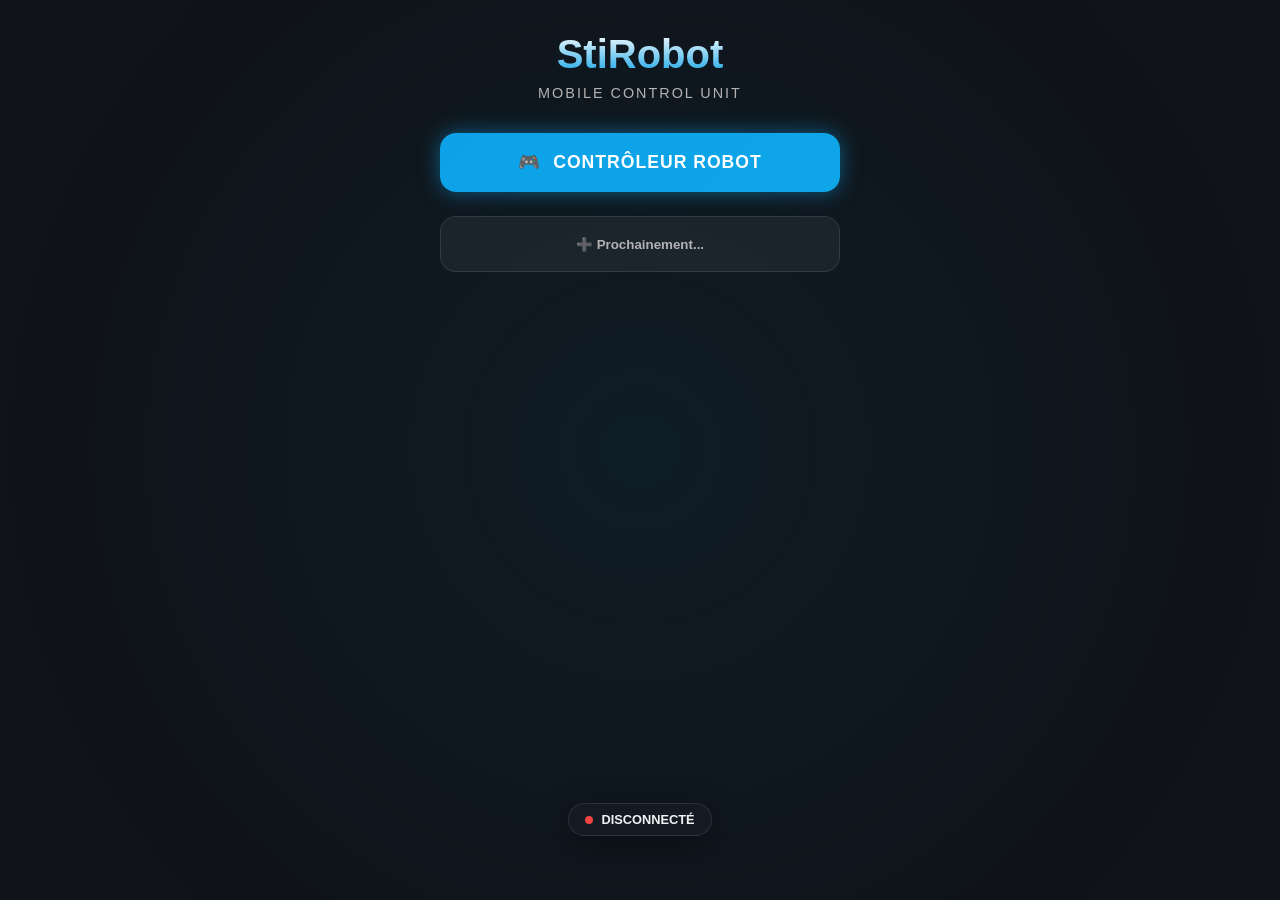
==== index.html @ 7406510c "Add files via upload" ====
<!DOCTYPE html>
<html lang="fr">
<head>
    <meta charset="UTF-8">
    <meta name="viewport" content="width=device-width, initial-scale=1.0, maximum-scale=1.0, user-scalable=no">
    <title>StiRobot Mobile</title>
    <link rel="stylesheet" href="assets/css/style.css">
    <link rel="manifest" href="manifest.json">
    <meta name="theme-color" content="#0ea5e9">
</head>
<body>
    <div class="bg-glow"></div>
    
    <main class="landing-container">
        <header class="logo-container">
            <h1>StiRobot</h1>
            <p>MOBILE CONTROL UNIT</p>
        </header>

        <section class="button-grid">
            <button class="btn-primary" onclick="window.location.href='controller.html'">
                <span>🎮</span>
                <span>Contrôleur Robot</span>
            </button>
            <button class="btn-secondary" disabled>
                <span>➕</span>
                <span>Prochainement...</span>
            </button>
        </section>

        <footer style="margin-top: auto; padding-bottom: 2rem;">
            <div id="status-box" class="glass status-indicator">
                <span class="status-dot"></span>
                <span id="status-text">DISCONNECTÉ</span>
            </div>
        </footer>
    </main>

    <script src="assets/js/app.js"></script>
</body>
</html>
---- assets/css/style.css ----
:root {
    /* Color Palette - Cyber/Tech Theme */
    --primary: hsl(199, 89%, 48%);
    --primary-glow: hsla(199, 89%, 48%, 0.5);
    --secondary: hsl(280, 60%, 50%);
    --bg-dark: hsl(220, 20%, 8%);
    --bg-panel: hsla(220, 20%, 12%, 0.7);
    --text-main: hsl(0, 0%, 95%);
    --text-dim: hsl(0, 0%, 70%);
    --accent-red: hsl(0, 84%, 60%);
    --accent-green: hsl(142, 71%, 45%);
    
    /* UI Tokens */
    --border-radius: 16px;
    --glass-blur: 12px;
    --transition: all 0.3s cubic-bezier(0.4, 0, 0.2, 1);
}

* {
    margin: 0;
    padding: 0;
    box-sizing: border-box;
    -webkit-tap-highlight-color: transparent;
}

body {
    background: var(--bg-dark);
    color: var(--text-main);
    font-family: 'Inter', -apple-system, BlinkMacSystemFont, "Segoe UI", Roboto, Helvetica, Arial, sans-serif;
    overflow: hidden;
    height: 100vh;
    width: 100vw;
}

/* Background Animation */
.bg-glow {
    position: fixed;
    top: -10%;
    left: -10%;
    width: 120%;
    height: 120%;
    background: radial-gradient(circle at 50% 50%, var(--primary-glow) 0%, transparent 70%);
    opacity: 0.15;
    z-index: -1;
    filter: blur(50px);
}

/* Common Components */
.glass {
    background: var(--bg-panel);
    backdrop-filter: blur(var(--glass-blur));
    -webkit-backdrop-filter: blur(var(--glass-blur));
    border: 1px solid hsla(0, 0%, 100%, 0.1);
    border-radius: var(--border-radius);
    box-shadow: 0 8px 32px 0 rgba(0, 0, 0, 0.37);
}

.btn-primary {
    background: linear-gradient(135deg, var(--primary), #0ea5e9);
    border: none;
    color: white;
    padding: 1.2rem;
    border-radius: var(--border-radius);
    font-weight: 700;
    font-size: 1.1rem;
    cursor: pointer;
    transition: var(--transition);
    display: flex;
    align-items: center;
    justify-content: center;
    gap: 12px;
    text-transform: uppercase;
    letter-spacing: 1px;
    box-shadow: 0 0 20px var(--primary-glow);
}

.btn-primary:active {
    transform: scale(0.95);
    filter: brightness(1.2);
}

.btn-secondary {
    background: hsla(0, 0%, 100%, 0.05);
    border: 1px solid hsla(0, 0%, 100%, 0.1);
    color: var(--text-dim);
    padding: 1.2rem;
    border-radius: var(--border-radius);
    font-weight: 600;
    cursor: pointer;
    transition: var(--transition);
}

/* Landing Page Specific */
.landing-container {
    display: flex;
    flex-direction: column;
    justify-content: center;
    align-items: center;
    height: 100%;
    padding: 2rem;
    gap: 2rem;
    text-align: center;
}

.logo-container h1 {
    font-size: 2.5rem;
    background: linear-gradient(to bottom, #fff, var(--primary));
    -webkit-background-clip: text;
    background-clip: text;
    color: transparent;
    margin-bottom: 0.5rem;
}

.logo-container p {
    color: var(--text-dim);
    font-size: 0.9rem;
    letter-spacing: 2px;
}

.button-grid {
    display: flex;
    flex-direction: column;
    width: 100%;
    max-width: 400px;
    gap: 1.5rem;
}

/* Controller Specific */
.controller-layout {
    display: grid;
    grid-template-rows: auto 1fr auto;
    height: 100%;
}

.video-view {
    position: relative;
    background: #000;
    height: 40vh;
    border-bottom: 2px solid var(--primary);
}

.video-view iframe {
    width: 100%;
    height: 100%;
    border: none;
}

.telemetry-overlay {
    position: absolute;
    top: 10px;
    left: 10px;
    right: 10px;
    display: flex;
    justify-content: space-between;
}

.stat-chip {
    padding: 4px 10px;
    font-size: 0.75rem;
    font-family: monospace;
    font-weight: bold;
}

.controls-area {
    padding: 1rem;
    display: flex;
    flex-direction: column;
    gap: 1rem;
    justify-content: center;
}

.control-group {
    display: flex;
    justify-content: space-around;
    align-items: center;
}

.d-pad {
    display: grid;
    grid-template-columns: repeat(3, 1fr);
    gap: 10px;
}

.dir-btn {
    width: 70px;
    height: 70px;
    display: flex;
    align-items: center;
    justify-content: center;
    font-size: 1.5rem;
}

.dir-btn.active {
    background: var(--primary);
    box-shadow: 0 0 15px var(--primary);
}

@keyframes pulse {
    0% { transform: scale(1); }
    50% { transform: scale(1.05); }
    100% { transform: scale(1); }
}

.status-indicator {
    padding: 0.5rem 1rem;
    border-radius: 20px;
    font-size: 0.8rem;
    font-weight: bold;
    display: flex;
    align-items: center;
    gap: 8px;
}

.status-dot {
    width: 8px;
    height: 8px;
    border-radius: 50%;
    background: var(--accent-red);
}

.status-dot.online {
    background: var(--accent-green);
    box-shadow: 0 0 10px var(--accent-green);
}
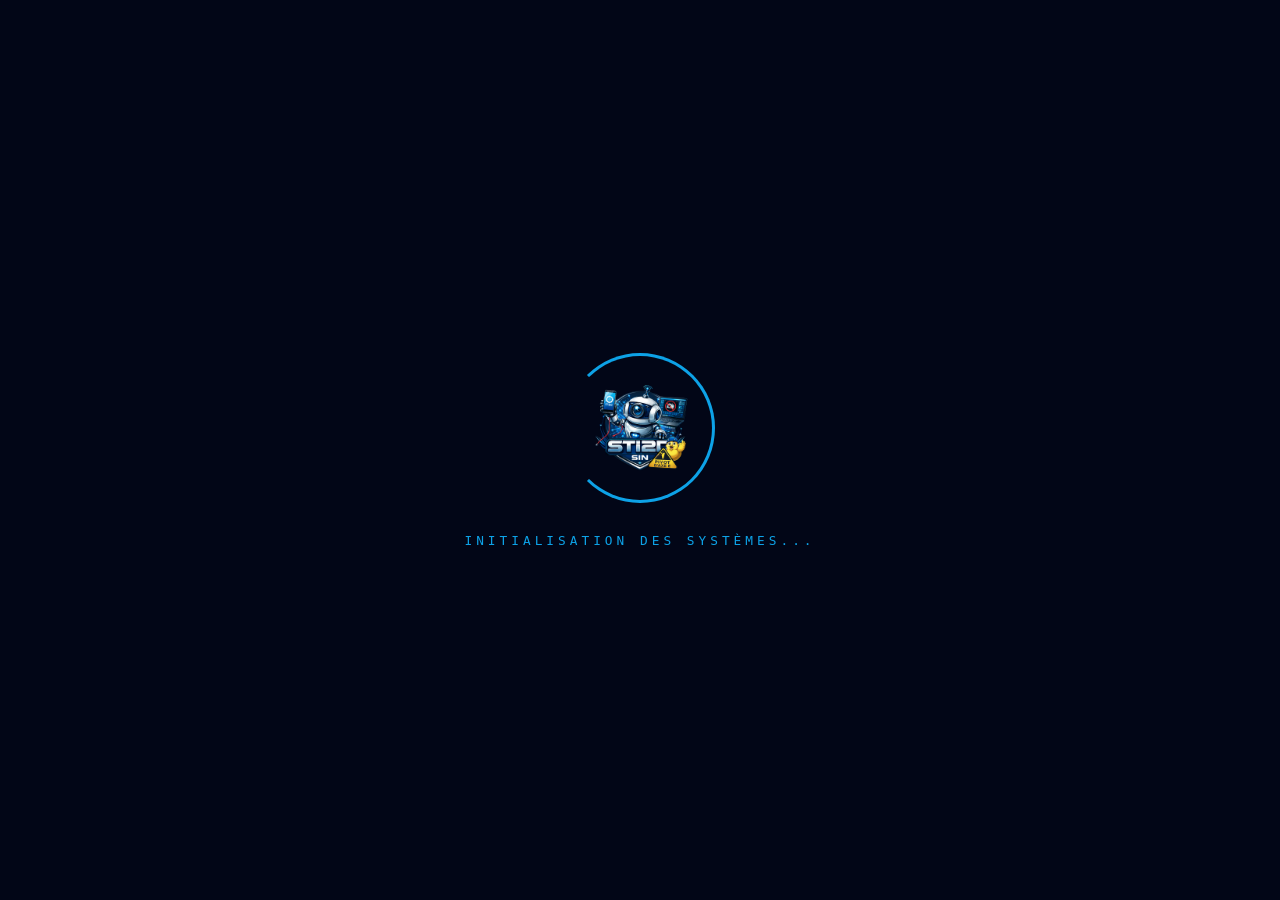
==== commit e287b525: "V2.1" ====
--- a/index.html
+++ b/index.html
@@ -9,6 +9,15 @@
     <meta name="theme-color" content="#0ea5e9">
 </head>
 <body>
+    <!-- Écran de Démarrage (Animation) -->
+    <div id="splash-screen" class="splash-screen">
+        <div class="logo-anim">
+            <img src="assets/images/logo.png" alt="Logo">
+            <div class="glow-ring"></div>
+        </div>
+        <p class="loading-text">INITIALISATION DES SYSTÈMES...</p>
+    </div>
+
     <div class="bg-glow"></div>
     
     <main class="landing-container">
--- a/assets/css/style.css
+++ b/assets/css/style.css
@@ -21,7 +21,58 @@
     padding: 0;
     box-sizing: border-box;
     -webkit-tap-highlight-color: transparent;
-}
+    user-select: none;
+}
+
+/* Orientation Warning */
+.orientation-warning {
+    position: fixed;
+    inset: 0;
+    background: var(--bg-dark);
+    display: flex;
+    flex-direction: column;
+    justify-content: center;
+    align-items: center;
+    z-index: 9999;
+    text-align: center;
+    padding: 20px;
+}
+
+@media (orientation: landscape) {
+    .orientation-warning { display: none; }
+}
+
+.orientation-warning .icon { font-size: 5rem; margin-bottom: 20px; animation: rotate 2s infinite ease-in-out; }
+.orientation-warning p { font-size: 1.5rem; font-weight: 800; color: var(--primary); letter-spacing: 1px; }
+.orientation-warning span { color: var(--text-dim); margin-top: 10px; }
+
+@keyframes rotate { 0% { transform: rotate(0deg); } 50% { transform: rotate(90deg); } 100% { transform: rotate(90deg); } }
+
+/* Professional Splash Screen */
+.splash-screen {
+    position: fixed;
+    inset: 0;
+    background: #020617;
+    display: flex;
+    flex-direction: column;
+    justify-content: center;
+    align-items: center;
+    z-index: 10000;
+    transition: opacity 1s cubic-bezier(0.4, 0, 0.2, 1);
+}
+
+.splash-screen.hidden { opacity: 0; pointer-events: none; }
+
+.logo-anim { position: relative; width: 150px; height: 150px; display: flex; align-items: center; justify-content: center; }
+.logo-anim img { width: 100px; height: 100px; object-fit: contain; z-index: 2; animation: scaleIn 0.8s ease-out; }
+.glow-ring { position: absolute; width: 100%; height: 100%; border: 3px solid var(--primary); border-radius: 50%; border-left-color: transparent; animation: spin 2s linear infinite, glowPulse 2s infinite; }
+
+@keyframes spin { from { transform: rotate(0deg); } to { transform: rotate(360deg); } }
+@keyframes scaleIn { from { transform: scale(0); opacity: 0; } to { transform: scale(1); opacity: 1; } }
+@keyframes glowPulse { 0%, 100% { box-shadow: 0 0 10px var(--primary-glow); } 50% { box-shadow: 0 0 30px var(--primary); } }
+
+.loading-text { margin-top: 30px; font-family: monospace; letter-spacing: 4px; color: var(--primary); font-size: 0.8rem; animation: blink 1.5s infinite; }
+@keyframes blink { 0%, 100% { opacity: 1; } 50% { opacity: 0.3; } }
 
 body {
     background: var(--bg-dark);
@@ -125,90 +176,143 @@
     gap: 1.5rem;
 }
 
-/* Controller Specific */
+/* Controller Specific - Landscape First */
 .controller-layout {
+    overflow: hidden;
+    position: fixed;
+    inset: 0;
+    display: flex;
+    flex-direction: column;
+}
+
+.landscape-container {
     display: grid;
-    grid-template-rows: auto 1fr auto;
-    height: 100%;
-}
-
-.video-view {
+    grid-template-columns: 200px 1fr 200px;
+    grid-template-rows: 1fr;
+    height: 100vh;
+    width: 100vw;
+    background: #000;
+}
+
+/* Side Panels */
+.control-side {
+    display: flex;
+    flex-direction: column;
+    justify-content: center;
+    align-items: center;
+    gap: 20px;
+    padding: 10px;
+    background: rgba(15, 23, 42, 0.4);
+    backdrop-filter: blur(5px);
+    z-index: 10;
+}
+
+.left-side { border-right: 1px solid hsla(199, 89%, 48%, 0.3); }
+.right-side { border-left: 1px solid hsla(199, 89%, 48%, 0.3); }
+
+/* Center Zone */
+.video-center {
     position: relative;
+    display: flex;
+    flex-direction: column;
     background: #000;
-    height: 40vh;
-    border-bottom: 2px solid var(--primary);
-}
-
-.video-view iframe {
+}
+
+.video-wrapper {
+    flex: 1;
+    position: relative;
+    overflow: hidden;
+}
+
+.video-wrapper iframe {
     width: 100%;
     height: 100%;
     border: none;
-}
-
+    object-fit: cover;
+}
+
+/* Overlay Elements */
 .telemetry-overlay {
     position: absolute;
-    top: 10px;
-    left: 10px;
-    right: 10px;
-    display: flex;
-    justify-content: space-between;
+    top: 15px;
+    left: 15px;
+    right: 15px;
+    display: flex;
+    justify-content: center;
+    gap: 15px;
+    pointer-events: none;
 }
 
 .stat-chip {
-    padding: 4px 10px;
-    font-size: 0.75rem;
-    font-family: monospace;
-    font-weight: bold;
-}
-
-.controls-area {
-    padding: 1rem;
-    display: flex;
-    flex-direction: column;
-    gap: 1rem;
-    justify-content: center;
-}
-
-.control-group {
-    display: flex;
-    justify-content: space-around;
-    align-items: center;
-}
-
+    padding: 8px 16px;
+    font-size: 0.85rem;
+    font-family: 'JetBrains Mono', monospace;
+    font-weight: 600;
+    color: var(--primary);
+    border: 1px solid var(--primary-glow);
+}
+
+.bottom-bar {
+    height: 60px;
+    display: flex;
+    justify-content: center;
+    align-items: center;
+    padding: 0 20px;
+    background: linear-gradient(to top, rgba(0,0,0,0.8), transparent);
+}
+
+/* Controls */
 .d-pad {
     display: grid;
     grid-template-columns: repeat(3, 1fr);
+    gap: 8px;
+}
+
+.dir-btn {
+    width: 65px;
+    height: 65px;
+    display: flex;
+    align-items: center;
+    justify-content: center;
+    font-size: 1.8rem;
+    color: var(--primary);
+    border: 1.5px solid var(--primary-glow);
+    background: hsla(199, 89%, 48%, 0.05);
+}
+
+.dir-btn:active, .dir-btn.active {
+    background: var(--primary);
+    color: white;
+    box-shadow: 0 0 25px var(--primary-glow);
+    transform: scale(0.92);
+}
+
+.side-actions {
+    display: flex;
+    flex-direction: column;
     gap: 10px;
-}
-
-.dir-btn {
-    width: 70px;
-    height: 70px;
-    display: flex;
-    align-items: center;
-    justify-content: center;
-    font-size: 1.5rem;
-}
-
-.dir-btn.active {
-    background: var(--primary);
-    box-shadow: 0 0 15px var(--primary);
-}
-
-@keyframes pulse {
-    0% { transform: scale(1); }
-    50% { transform: scale(1.05); }
-    100% { transform: scale(1); }
+    width: 100%;
+}
+
+.side-actions .btn-secondary {
+    padding: 12px;
+    font-size: 0.8rem;
+    text-align: center;
+}
+
+/* Responsive adjustments for narrow landscape */
+@media (max-height: 400px) {
+    .dir-btn { width: 55px; height: 55px; font-size: 1.4rem; }
+    .stat-chip { padding: 4px 8px; font-size: 0.7rem; }
+    .landscape-container { grid-template-columns: 180px 1fr 180px; }
 }
 
 .status-indicator {
-    padding: 0.5rem 1rem;
-    border-radius: 20px;
-    font-size: 0.8rem;
-    font-weight: bold;
-    display: flex;
-    align-items: center;
-    gap: 8px;
+    padding: 6px 15px;
+    border-radius: 30px;
+    font-size: 0.75rem;
+    letter-spacing: 1px;
+    border: 1px solid var(--primary-glow);
 }
 
 .status-dot {
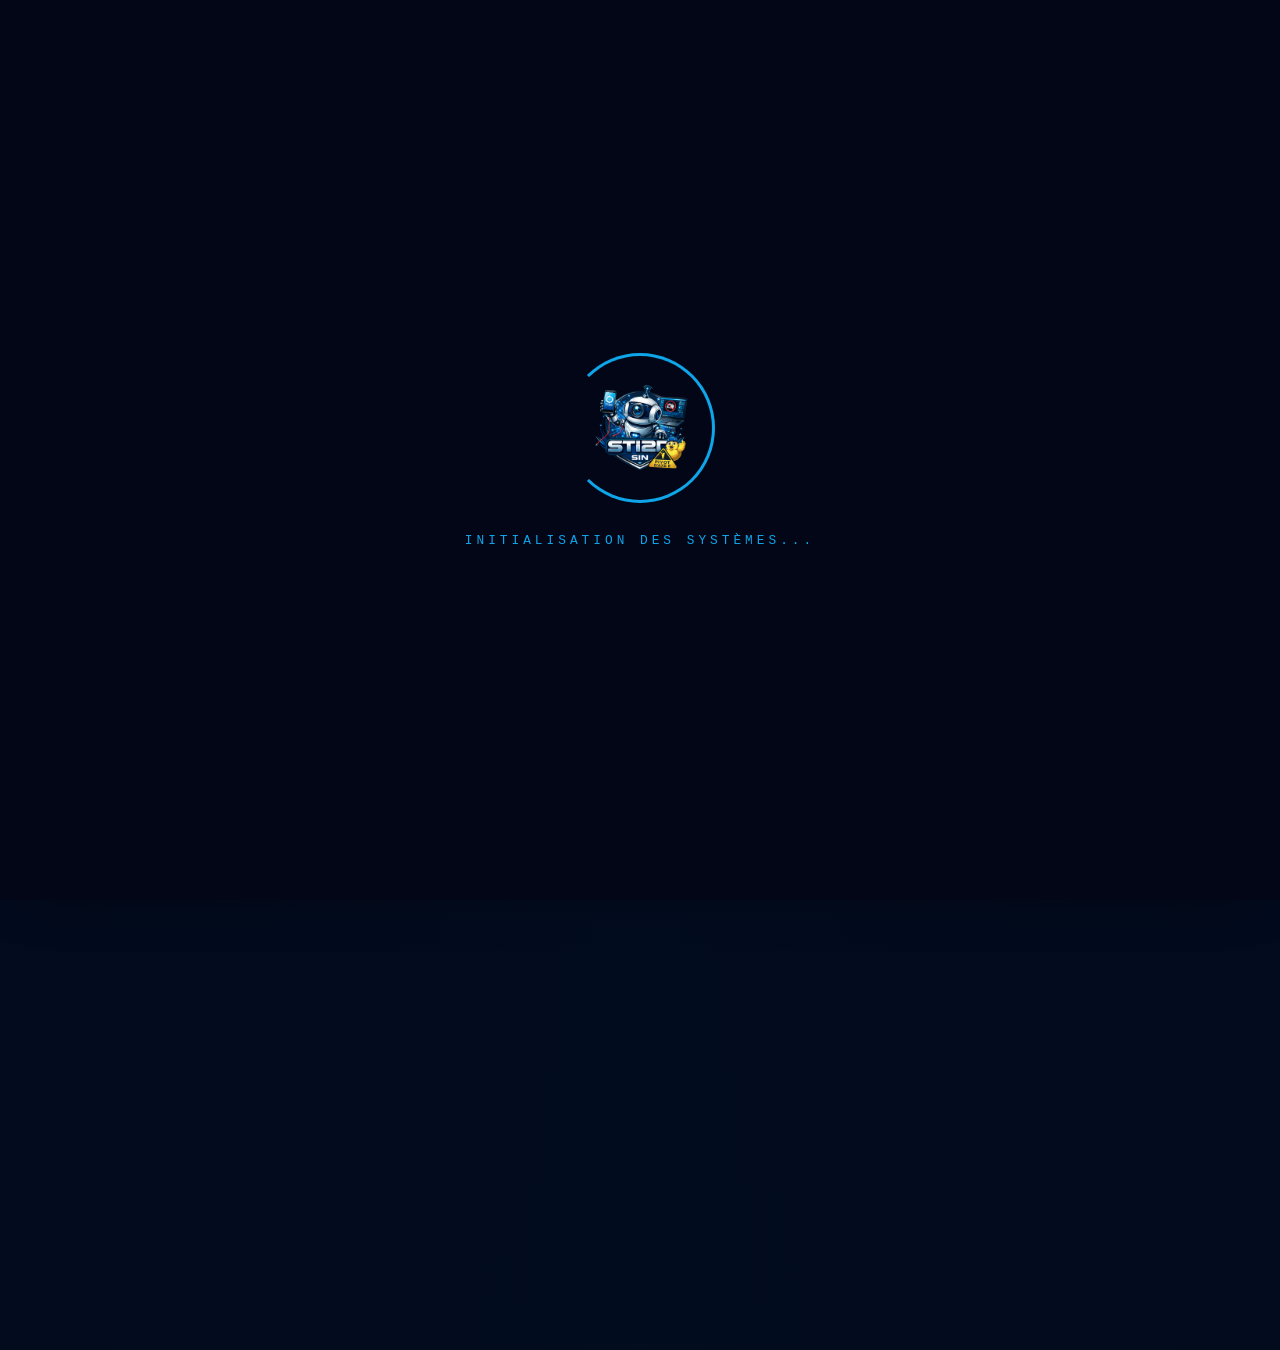
==== commit 35424d4d: "V2.4" ====
--- a/index.html
+++ b/index.html
@@ -1,5 +1,6 @@
 <!DOCTYPE html>
 <html lang="fr">
+
 <head>
     <meta charset="UTF-8">
     <meta name="viewport" content="width=device-width, initial-scale=1.0, maximum-scale=1.0, user-scalable=no">
@@ -8,6 +9,7 @@
     <link rel="manifest" href="manifest.json">
     <meta name="theme-color" content="#0ea5e9">
 </head>
+
 <body>
     <!-- Écran de Démarrage (Animation) -->
     <div id="splash-screen" class="splash-screen">
@@ -19,32 +21,51 @@
     </div>
 
     <div class="bg-glow"></div>
-    
+
     <main class="landing-container">
-        <header class="logo-container">
+        <!-- Top Bar Dashboard -->
+        <div class="top-bar">
+            <div class="system-status">
+                <div class="pulse-dot"></div>
+                <span>SYSTEM: NOMINAL</span>
+            </div>
+            <div class="system-status">
+                <span id="clock-display">22:05:12</span>
+            </div>
+        </div>
+
+        <!-- Central Robot Unit -->
+        <section class="unit-card">
+            <div class="robot-preview">
+                <div class="icon">🤖</div>
+                <div class="glow-ring"></div>
+            </div>
             <h1>StiRobot</h1>
-            <p>MOBILE CONTROL UNIT</p>
-        </header>
+            <div class="model-id">UNIT-04 // TERRA-EXPLORER</div>
+        </section>
 
+        <!-- Action Grid -->
         <section class="button-grid">
             <button class="btn-primary" onclick="window.location.href='controller.html'">
                 <span>🎮</span>
-                <span>Contrôleur Robot</span>
+                <span>Lancer Pilotage</span>
             </button>
-            <button class="btn-secondary" disabled>
-                <span>➕</span>
-                <span>Prochainement...</span>
+            <button class="btn-secondary" onclick="window.location.href='./presentation/index.html'">
+                <span>📂</span>
+                <span>Dossier Technique</span>
             </button>
         </section>
 
-        <footer style="margin-top: auto; padding-bottom: 2rem;">
-            <div id="status-box" class="glass status-indicator">
+        <!-- Footer Info -->
+        <footer style="margin-top: 1rem; border-top: 1px solid rgba(255,255,255,0.05); padding-top: 1rem;">
+            <div id="status-box" class="glass status-indicator" style="justify-content: center; width: 100%;">
                 <span class="status-dot"></span>
-                <span id="status-text">DISCONNECTÉ</span>
+                <span id="status-text" style="font-size: 0.7rem; letter-spacing: 2px;">VÉRIFICATION CONNEXION...</span>
             </div>
         </footer>
     </main>
 
     <script src="assets/js/app.js"></script>
 </body>
-</html>
+
+</html>
--- a/assets/css/style.css
+++ b/assets/css/style.css
@@ -1,19 +1,20 @@
 :root {
-    /* Color Palette - Cyber/Tech Theme */
-    --primary: hsl(199, 89%, 48%);
-    --primary-glow: hsla(199, 89%, 48%, 0.5);
-    --secondary: hsl(280, 60%, 50%);
-    --bg-dark: hsl(220, 20%, 8%);
-    --bg-panel: hsla(220, 20%, 12%, 0.7);
-    --text-main: hsl(0, 0%, 95%);
-    --text-dim: hsl(0, 0%, 70%);
-    --accent-red: hsl(0, 84%, 60%);
-    --accent-green: hsl(142, 71%, 45%);
+    /* Premium Tech Palette */
+    --primary: #0ea5e9;
+    --primary-dim: #0369a1;
+    --primary-glow: rgba(14, 165, 233, 0.4);
+    --secondary: #8b5cf6;
+    --bg-dark: #020617;
+    --bg-card: rgba(15, 23, 42, 0.6);
+    --text-main: #f8fafc;
+    --text-dim: #94a3b8;
+    --accent-red: #ef4444;
+    --accent-green: #22c55e;
     
     /* UI Tokens */
-    --border-radius: 16px;
-    --glass-blur: 12px;
-    --transition: all 0.3s cubic-bezier(0.4, 0, 0.2, 1);
+    --border-radius: 24px;
+    --glass-blur: 20px;
+    --transition: all 0.4s cubic-bezier(0.16, 1, 0.3, 1);
 }
 
 * {
@@ -83,97 +84,163 @@
     width: 100vw;
 }
 
-/* Background Animation */
-.bg-glow {
-    position: fixed;
-    top: -10%;
-    left: -10%;
-    width: 120%;
-    height: 120%;
-    background: radial-gradient(circle at 50% 50%, var(--primary-glow) 0%, transparent 70%);
-    opacity: 0.15;
-    z-index: -1;
-    filter: blur(50px);
+/* Background Overlay - Neural Grid */
+.bg-glow::before {
+    content: '';
+    position: absolute;
+    inset: 0;
+    background-image: 
+        linear-gradient(rgba(14, 165, 233, 0.05) 1.5px, transparent 1.5px),
+        linear-gradient(90deg, rgba(14, 165, 233, 0.05) 1.5px, transparent 1.5px);
+    background-size: 50px 50px;
+    mask-image: radial-gradient(circle at 50% 50%, black, transparent 80%);
+}
+
+.bg-glow::after {
+    content: '';
+    position: absolute;
+    top: 50%; left: 50%;
+    width: 200%; height: 200%;
+    background: conic-gradient(from 0deg at 50% 50%, transparent, var(--primary-glow), transparent);
+    animation: rotate 10s linear infinite;
+    opacity: 0.1;
+    transform: translate(-50%, -50%);
 }
 
 /* Common Components */
 .glass {
-    background: var(--bg-panel);
+    background: var(--bg-card);
     backdrop-filter: blur(var(--glass-blur));
     -webkit-backdrop-filter: blur(var(--glass-blur));
-    border: 1px solid hsla(0, 0%, 100%, 0.1);
+    border: 1px solid rgba(255, 255, 255, 0.08);
     border-radius: var(--border-radius);
-    box-shadow: 0 8px 32px 0 rgba(0, 0, 0, 0.37);
+    box-shadow: 0 20px 50px rgba(0, 0, 0, 0.4);
 }
 
 .btn-primary {
-    background: linear-gradient(135deg, var(--primary), #0ea5e9);
+    background: #fff;
     border: none;
-    color: white;
-    padding: 1.2rem;
+    color: #020617;
+    padding: 1.4rem;
     border-radius: var(--border-radius);
-    font-weight: 700;
+    font-weight: 800;
     font-size: 1.1rem;
     cursor: pointer;
     transition: var(--transition);
     display: flex;
     align-items: center;
     justify-content: center;
-    gap: 12px;
+    gap: 15px;
     text-transform: uppercase;
-    letter-spacing: 1px;
-    box-shadow: 0 0 20px var(--primary-glow);
-}
-
-.btn-primary:active {
-    transform: scale(0.95);
-    filter: brightness(1.2);
+    letter-spacing: 2px;
+}
+
+.btn-primary:hover {
+    transform: translateY(-5px) scale(1.02);
+    box-shadow: 0 15px 40px rgba(255, 255, 255, 0.3);
 }
 
 .btn-secondary {
-    background: hsla(0, 0%, 100%, 0.05);
-    border: 1px solid hsla(0, 0%, 100%, 0.1);
-    color: var(--text-dim);
-    padding: 1.2rem;
+    background: rgba(255, 255, 255, 0.03);
+    border: 1px solid rgba(255, 255, 255, 0.1);
+    color: #fff;
+    padding: 1.4rem;
     border-radius: var(--border-radius);
-    font-weight: 600;
+    font-weight: 700;
     cursor: pointer;
     transition: var(--transition);
 }
 
-/* Landing Page Specific */
+.btn-secondary:hover {
+    background: rgba(255, 255, 255, 0.08);
+    border-color: var(--primary);
+    transform: translateY(-3px);
+}
+
+/* Landing Page Redesign */
 .landing-container {
-    display: flex;
-    flex-direction: column;
-    justify-content: center;
-    align-items: center;
-    height: 100%;
-    padding: 2rem;
-    gap: 2rem;
+    padding: 1.5rem;
+    display: flex;
+    flex-direction: column;
+    height: 100vh;
+    justify-content: space-between;
+}
+
+.top-bar {
+    display: flex;
+    justify-content: space-between;
+    align-items: center;
+    padding: 0.5rem 0;
+}
+
+.system-status {
+    font-family: monospace;
+    font-size: 0.7rem;
+    color: var(--primary);
+    letter-spacing: 2px;
+    display: flex;
+    align-items: center;
+    gap: 10px;
+}
+
+.pulse-dot {
+    width: 6px; height: 6px;
+    background: var(--primary);
+    border-radius: 50%;
+    animation: pulse 2s infinite;
+}
+
+.unit-card {
+    flex: 1;
+    margin: 2rem 0;
+    display: flex;
+    flex-direction: column;
+    align-items: center;
+    justify-content: center;
     text-align: center;
-}
-
-.logo-container h1 {
-    font-size: 2.5rem;
-    background: linear-gradient(to bottom, #fff, var(--primary));
+    position: relative;
+    overflow: hidden;
+}
+
+.robot-preview {
+    width: 200px;
+    height: 200px;
+    position: relative;
+    margin-bottom: 2rem;
+}
+
+.robot-preview .icon {
+    font-size: 100px;
+    filter: drop-shadow(0 0 20px var(--primary-glow));
+    z-index: 2;
+    position: relative;
+}
+
+.unit-card h1 {
+    font-family: 'Outfit', sans-serif;
+    font-size: 3rem;
+    font-weight: 800;
+    margin-bottom: 0.5rem;
+    letter-spacing: -1px;
+    background: linear-gradient(to bottom, #fff, #94a3b8);
     -webkit-background-clip: text;
     background-clip: text;
     color: transparent;
-    margin-bottom: 0.5rem;
-}
-
-.logo-container p {
-    color: var(--text-dim);
-    font-size: 0.9rem;
-    letter-spacing: 2px;
+}
+
+.unit-card .model-id {
+    color: var(--primary);
+    font-family: monospace;
+    font-size: 0.8rem;
+    letter-spacing: 4px;
+    opacity: 0.8;
 }
 
 .button-grid {
-    display: flex;
-    flex-direction: column;
-    width: 100%;
-    max-width: 400px;
-    gap: 1.5rem;
+    display: grid;
+    grid-template-columns: 1fr;
+    gap: 1rem;
+    margin-bottom: 1rem;
 }
 
 /* Controller Specific - Landscape First */
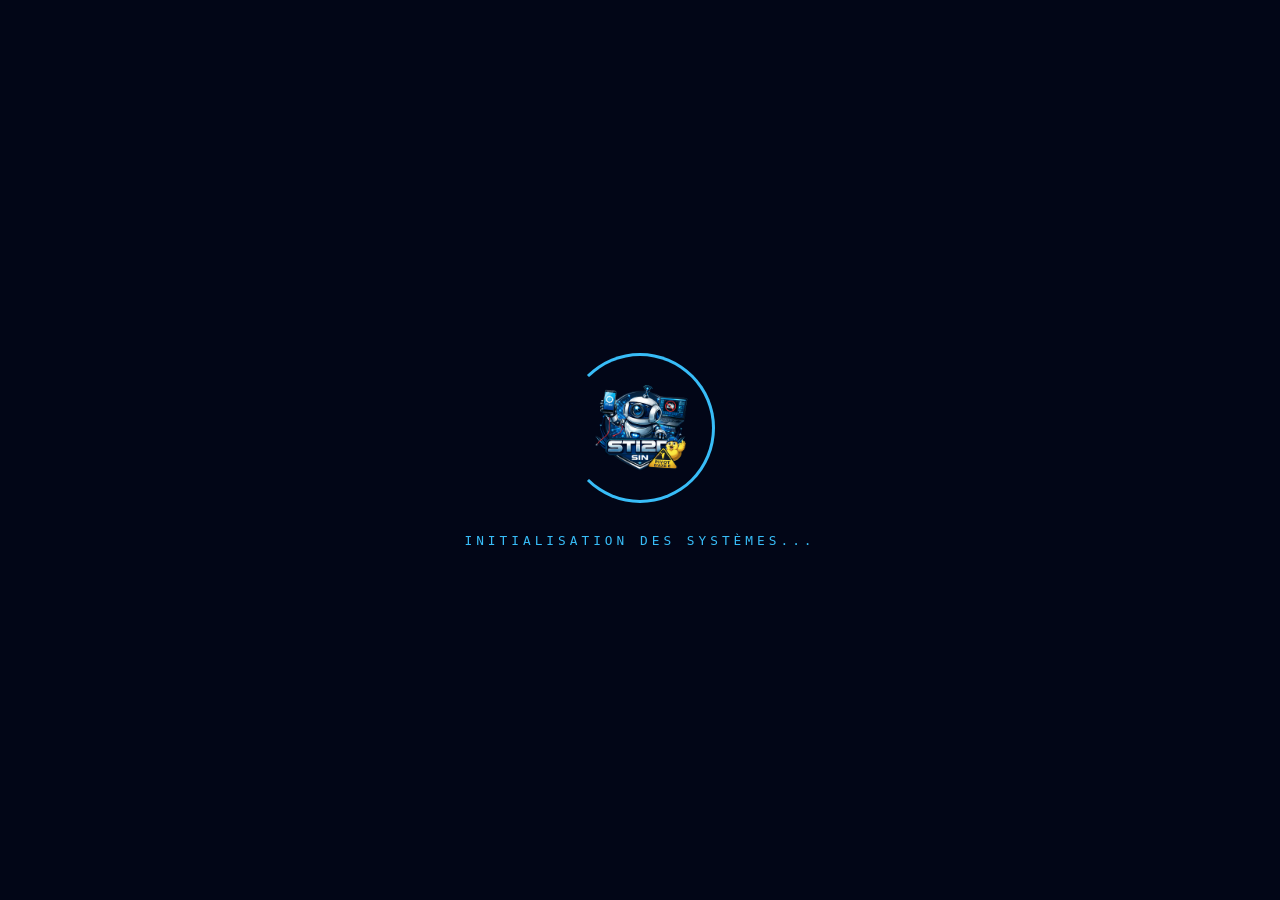
==== commit 8f1d90c8: "Add files via upload" ====
--- a/index.html
+++ b/index.html
@@ -38,17 +38,16 @@
         <section class="unit-card">
             <div class="robot-preview">
                 <div class="icon">🤖</div>
-                <div class="glow-ring"></div>
             </div>
             <h1>StiRobot</h1>
-            <div class="model-id">UNIT-04 // TERRA-EXPLORER</div>
+            <div class="model-id">TERRA-EXPLORER // V4.0</div>
         </section>
 
         <!-- Action Grid -->
         <section class="button-grid">
             <button class="btn-primary" onclick="window.location.href='controller.html'">
                 <span>🎮</span>
-                <span>Lancer Pilotage</span>
+                <span>Lancer Mission</span>
             </button>
             <button class="btn-secondary" onclick="window.location.href='./presentation/index.html'">
                 <span>📂</span>
@@ -56,11 +55,11 @@
             </button>
         </section>
 
-        <!-- Footer Info -->
-        <footer style="margin-top: 1rem; border-top: 1px solid rgba(255,255,255,0.05); padding-top: 1rem;">
-            <div id="status-box" class="glass status-indicator" style="justify-content: center; width: 100%;">
+        <!-- Footer -->
+        <footer style="margin-top: auto;">
+            <div id="status-box" class="glass status-indicator" style="justify-content: center; border: 1px solid rgba(255,255,255,0.05);">
                 <span class="status-dot"></span>
-                <span id="status-text" style="font-size: 0.7rem; letter-spacing: 2px;">VÉRIFICATION CONNEXION...</span>
+                <span id="status-text" style="font-family: 'JetBrains Mono', monospace; font-size: 0.6rem; letter-spacing: 2px;">CHECKING LINKS...</span>
             </div>
         </footer>
     </main>
--- a/assets/css/style.css
+++ b/assets/css/style.css
@@ -1,20 +1,19 @@
 :root {
-    /* Premium Tech Palette */
-    --primary: #0ea5e9;
-    --primary-dim: #0369a1;
-    --primary-glow: rgba(14, 165, 233, 0.4);
-    --secondary: #8b5cf6;
+    /* Industrial Tech Palette */
+    --primary: #38bdf8;
+    --primary-glow: rgba(56, 189, 248, 0.2);
     --bg-dark: #020617;
-    --bg-card: rgba(15, 23, 42, 0.6);
-    --text-main: #f8fafc;
-    --text-dim: #94a3b8;
+    --bg-card: rgba(15, 23, 42, 0.4);
+    --border-color: rgba(56, 189, 248, 0.2);
+    --text-main: #f1f5f9;
+    --text-dim: #64748b;
     --accent-red: #ef4444;
-    --accent-green: #22c55e;
+    --accent-green: #10b981;
     
     /* UI Tokens */
-    --border-radius: 24px;
-    --glass-blur: 20px;
-    --transition: all 0.4s cubic-bezier(0.16, 1, 0.3, 1);
+    --border-radius: 12px;
+    --glass-blur: 16px;
+    --transition: all 0.3s cubic-bezier(0.4, 0, 0.2, 1);
 }
 
 * {
@@ -84,27 +83,15 @@
     width: 100vw;
 }
 
-/* Background Overlay - Neural Grid */
+/* Background Overlay - Technical Grid */
 .bg-glow::before {
     content: '';
     position: absolute;
     inset: 0;
     background-image: 
-        linear-gradient(rgba(14, 165, 233, 0.05) 1.5px, transparent 1.5px),
-        linear-gradient(90deg, rgba(14, 165, 233, 0.05) 1.5px, transparent 1.5px);
-    background-size: 50px 50px;
-    mask-image: radial-gradient(circle at 50% 50%, black, transparent 80%);
-}
-
-.bg-glow::after {
-    content: '';
-    position: absolute;
-    top: 50%; left: 50%;
-    width: 200%; height: 200%;
-    background: conic-gradient(from 0deg at 50% 50%, transparent, var(--primary-glow), transparent);
-    animation: rotate 10s linear infinite;
-    opacity: 0.1;
-    transform: translate(-50%, -50%);
+        linear-gradient(rgba(56, 189, 248, 0.03) 1px, transparent 1px),
+        linear-gradient(90deg, rgba(56, 189, 248, 0.03) 1px, transparent 1px);
+    background-size: 40px 40px;
 }
 
 /* Common Components */
@@ -112,135 +99,110 @@
     background: var(--bg-card);
     backdrop-filter: blur(var(--glass-blur));
     -webkit-backdrop-filter: blur(var(--glass-blur));
-    border: 1px solid rgba(255, 255, 255, 0.08);
+    border: 1px solid var(--border-color);
     border-radius: var(--border-radius);
-    box-shadow: 0 20px 50px rgba(0, 0, 0, 0.4);
 }
 
 .btn-primary {
-    background: #fff;
-    border: none;
-    color: #020617;
-    padding: 1.4rem;
+    background: rgba(56, 189, 248, 0.1);
+    border: 1px solid var(--primary);
+    color: var(--primary);
+    padding: 1.2rem;
     border-radius: var(--border-radius);
-    font-weight: 800;
-    font-size: 1.1rem;
+    font-weight: 700;
+    font-size: 1rem;
     cursor: pointer;
     transition: var(--transition);
     display: flex;
     align-items: center;
     justify-content: center;
-    gap: 15px;
+    gap: 12px;
     text-transform: uppercase;
     letter-spacing: 2px;
 }
 
-.btn-primary:hover {
-    transform: translateY(-5px) scale(1.02);
-    box-shadow: 0 15px 40px rgba(255, 255, 255, 0.3);
-}
+.btn-primary:active { transform: scale(0.98); background: var(--primary); color: #000; }
 
 .btn-secondary {
-    background: rgba(255, 255, 255, 0.03);
+    background: rgba(255, 255, 255, 0.02);
     border: 1px solid rgba(255, 255, 255, 0.1);
-    color: #fff;
-    padding: 1.4rem;
+    color: var(--text-dim);
+    padding: 1.2rem;
     border-radius: var(--border-radius);
-    font-weight: 700;
+    font-weight: 600;
     cursor: pointer;
     transition: var(--transition);
 }
 
-.btn-secondary:hover {
-    background: rgba(255, 255, 255, 0.08);
-    border-color: var(--primary);
-    transform: translateY(-3px);
-}
-
-/* Landing Page Redesign */
+.btn-secondary:active { border-color: var(--primary); color: #fff; }
+
+/* Landing Page Redesign - Industrial Dashboard */
 .landing-container {
-    padding: 1.5rem;
+    padding: 2rem;
     display: flex;
     flex-direction: column;
     height: 100vh;
+    background: linear-gradient(to bottom, #020617, #0f172a);
+}
+
+.top-bar {
+    display: flex;
     justify-content: space-between;
-}
-
-.top-bar {
-    display: flex;
-    justify-content: space-between;
-    align-items: center;
-    padding: 0.5rem 0;
+    align-items: center;
+    border-bottom: 1px solid rgba(255,255,255,0.05);
+    padding-bottom: 1rem;
 }
 
 .system-status {
-    font-family: monospace;
-    font-size: 0.7rem;
+    font-family: 'JetBrains Mono', monospace;
+    font-size: 0.65rem;
     color: var(--primary);
     letter-spacing: 2px;
-    display: flex;
-    align-items: center;
-    gap: 10px;
-}
-
-.pulse-dot {
-    width: 6px; height: 6px;
-    background: var(--primary);
-    border-radius: 50%;
-    animation: pulse 2s infinite;
 }
 
 .unit-card {
     flex: 1;
-    margin: 2rem 0;
     display: flex;
     flex-direction: column;
     align-items: center;
     justify-content: center;
     text-align: center;
+}
+
+.robot-preview {
+    margin-bottom: 2rem;
     position: relative;
-    overflow: hidden;
-}
-
-.robot-preview {
-    width: 200px;
-    height: 200px;
-    position: relative;
-    margin-bottom: 2rem;
 }
 
 .robot-preview .icon {
-    font-size: 100px;
-    filter: drop-shadow(0 0 20px var(--primary-glow));
-    z-index: 2;
-    position: relative;
+    font-size: 80px;
+    opacity: 0.9;
+    filter: drop-shadow(0 0 15px var(--primary-glow));
 }
 
 .unit-card h1 {
     font-family: 'Outfit', sans-serif;
-    font-size: 3rem;
-    font-weight: 800;
-    margin-bottom: 0.5rem;
-    letter-spacing: -1px;
-    background: linear-gradient(to bottom, #fff, #94a3b8);
-    -webkit-background-clip: text;
-    background-clip: text;
-    color: transparent;
+    font-size: 2.5rem;
+    font-weight: 700;
+    margin-bottom: 0.2rem;
+    color: #fff;
+    letter-spacing: -0.5px;
 }
 
 .unit-card .model-id {
-    color: var(--primary);
-    font-family: monospace;
-    font-size: 0.8rem;
-    letter-spacing: 4px;
-    opacity: 0.8;
+    color: var(--text-dim);
+    font-family: 'JetBrains Mono', monospace;
+    font-size: 0.75rem;
+    letter-spacing: 3px;
 }
 
 .button-grid {
-    display: grid;
-    grid-template-columns: 1fr;
+    display: flex;
+    flex-direction: column;
     gap: 1rem;
-    margin-bottom: 1rem;
+    width: 100%;
+    max-width: 350px;
+    margin: 0 auto 2rem auto;
 }
 
 /* Controller Specific - Landscape First */
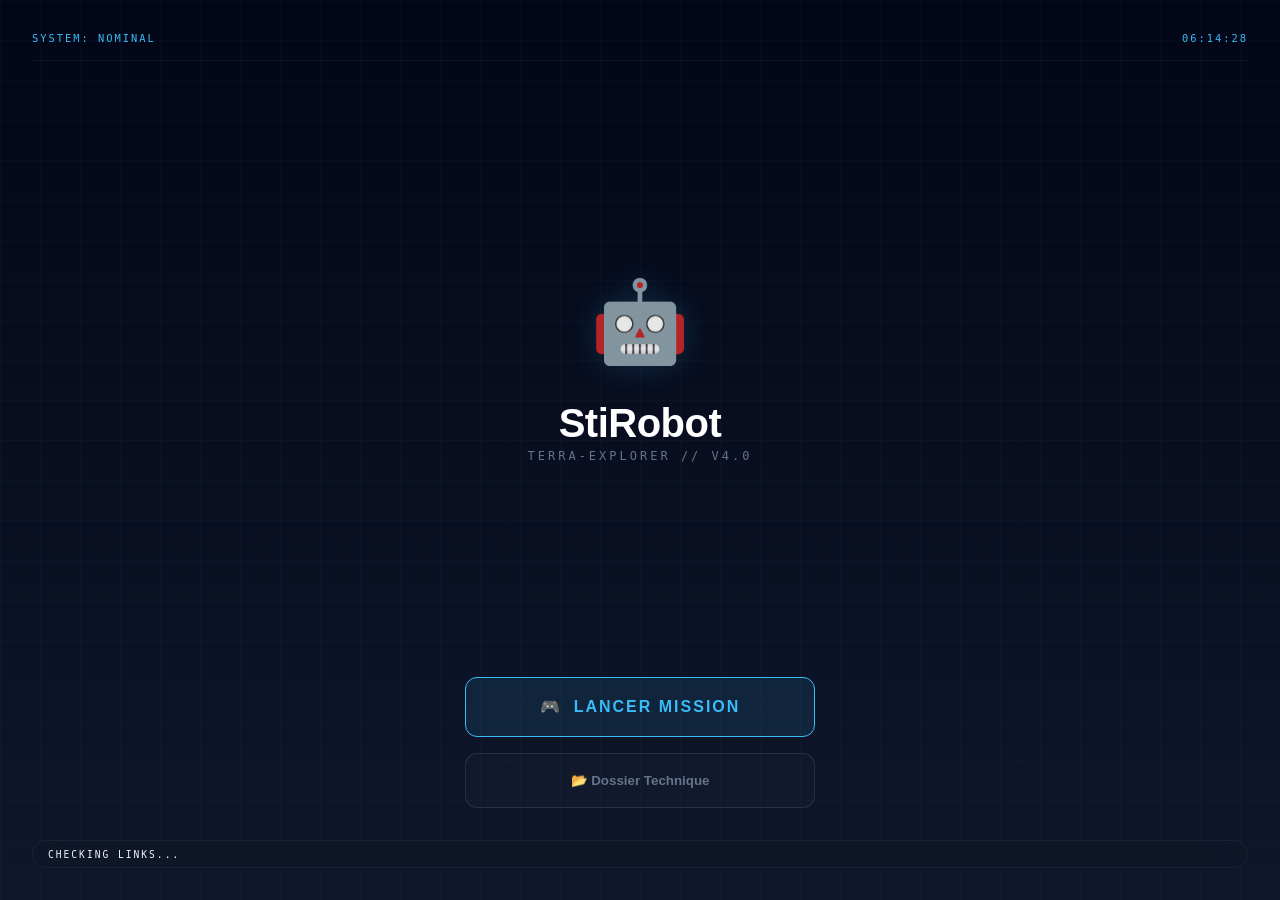
==== commit 5d90f47d: "Add files via upload" ====
--- a/index.html
+++ b/index.html
@@ -10,16 +10,7 @@
     <meta name="theme-color" content="#0ea5e9">
 </head>
 
-<body>
-    <!-- Écran de Démarrage (Animation) -->
-    <div id="splash-screen" class="splash-screen">
-        <div class="logo-anim">
-            <img src="assets/images/logo.png" alt="Logo">
-            <div class="glow-ring"></div>
-        </div>
-        <p class="loading-text">INITIALISATION DES SYSTÈMES...</p>
-    </div>
-
+<body class="menu-page">
     <div class="bg-glow"></div>
 
     <main class="landing-container">
--- a/assets/css/style.css
+++ b/assets/css/style.css
@@ -24,12 +24,12 @@
     user-select: none;
 }
 
-/* Orientation Warning */
-.orientation-warning {
+/* Orientation Warnings */
+.portrait-warning, .landscape-warning {
     position: fixed;
     inset: 0;
     background: var(--bg-dark);
-    display: flex;
+    display: none;
     flex-direction: column;
     justify-content: center;
     align-items: center;
@@ -38,13 +38,21 @@
     padding: 20px;
 }
 
+/* On Controller -> Hide if Landscape, Show if Portrait */
+.controller-page .portrait-warning { display: flex; }
 @media (orientation: landscape) {
-    .orientation-warning { display: none; }
-}
-
-.orientation-warning .icon { font-size: 5rem; margin-bottom: 20px; animation: rotate 2s infinite ease-in-out; }
-.orientation-warning p { font-size: 1.5rem; font-weight: 800; color: var(--primary); letter-spacing: 1px; }
-.orientation-warning span { color: var(--text-dim); margin-top: 10px; }
+    .controller-page .portrait-warning { display: none; }
+}
+
+/* On Menu (index) -> Hide if Portrait, Show if Landscape */
+.menu-page .landscape-warning { display: flex; }
+@media (orientation: portrait) {
+    .menu-page .landscape-warning { display: none; }
+}
+
+.orientation-warning .icon, .portrait-warning .icon, .landscape-warning .icon { font-size: 5rem; margin-bottom: 20px; animation: rotate 2s infinite ease-in-out; }
+.orientation-warning p, .portrait-warning p, .landscape-warning p { font-size: 1.5rem; font-weight: 800; color: var(--primary); letter-spacing: 1px; }
+.orientation-warning span, .portrait-warning span, .landscape-warning span { color: var(--text-dim); margin-top: 10px; }
 
 @keyframes rotate { 0% { transform: rotate(0deg); } 50% { transform: rotate(90deg); } 100% { transform: rotate(90deg); } }
 
@@ -61,7 +69,7 @@
     transition: opacity 1s cubic-bezier(0.4, 0, 0.2, 1);
 }
 
-.splash-screen.hidden { opacity: 0; pointer-events: none; }
+.splash-screen.hidden { opacity: 0; pointer-events: none; display: none; }
 
 .logo-anim { position: relative; width: 150px; height: 150px; display: flex; align-items: center; justify-content: center; }
 .logo-anim img { width: 100px; height: 100px; object-fit: contain; z-index: 2; animation: scaleIn 0.8s ease-out; }
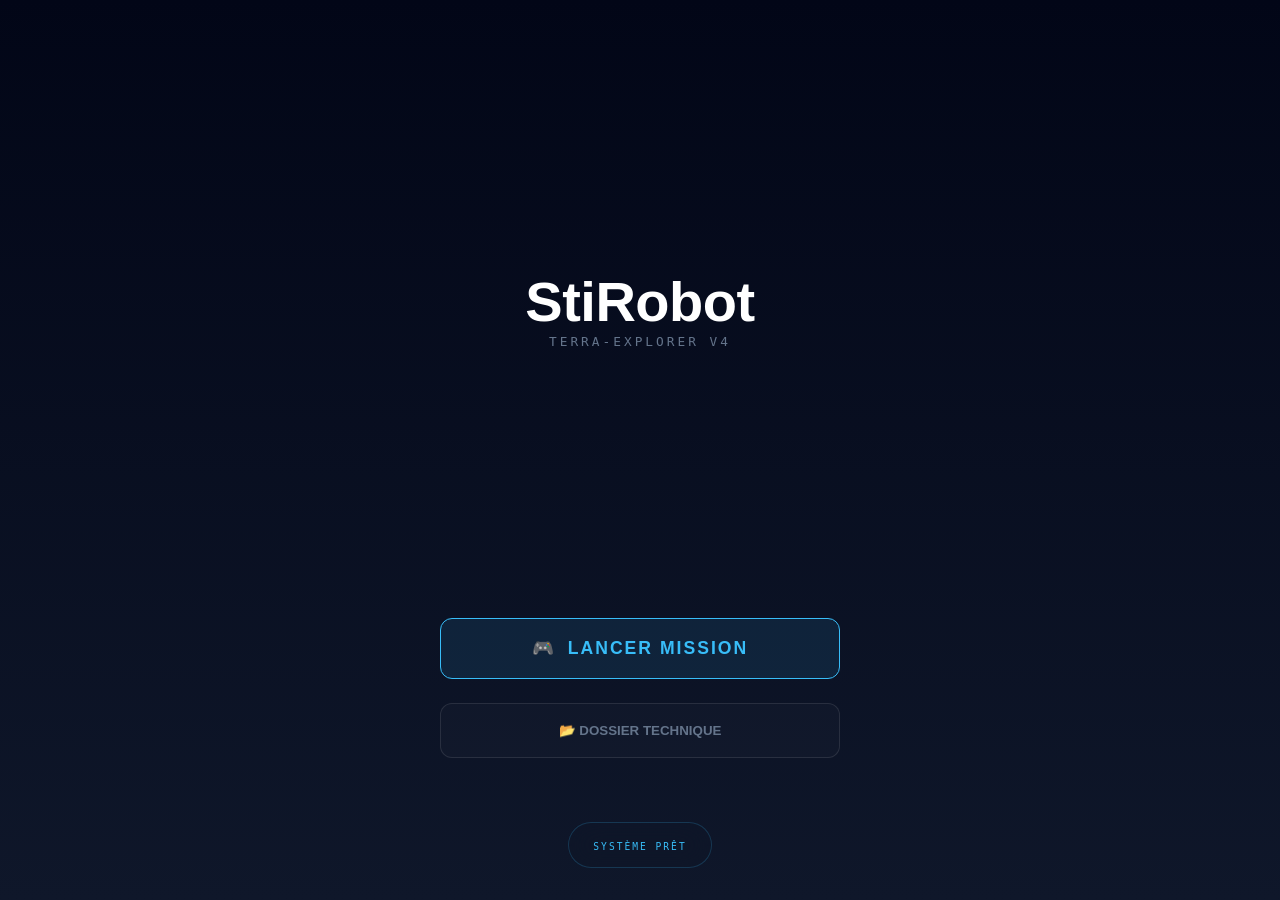
==== commit e6ccb67c: "Add files via upload" ====
--- a/index.html
+++ b/index.html
@@ -13,46 +13,26 @@
 <body class="menu-page">
     <div class="bg-glow"></div>
 
-    <main class="landing-container">
-        <!-- Top Bar Dashboard -->
-        <div class="top-bar">
-            <div class="system-status">
-                <div class="pulse-dot"></div>
-                <span>SYSTEM: NOMINAL</span>
-            </div>
-            <div class="system-status">
-                <span id="clock-display">22:05:12</span>
-            </div>
-        </div>
-
-        <!-- Central Robot Unit -->
+    <main class="landing-container" style="display: flex; flex-direction: column; align-items: center; justify-content: center; text-align: center; gap: 2rem; height: 100vh; width: 100vw; overflow: hidden;">
+        
         <section class="unit-card">
-            <div class="robot-preview">
-                <div class="icon">🤖</div>
-            </div>
-            <h1>StiRobot</h1>
-            <div class="model-id">TERRA-EXPLORER // V4.0</div>
+            <h1 style="font-size: 3.5rem; margin-bottom: 0;">StiRobot</h1>
+            <p style="color: var(--text-dim); font-family: monospace; letter-spacing: 3px; font-size: 0.8rem;">TERRA-EXPLORER V4</p>
         </section>
 
-        <!-- Action Grid -->
-        <section class="button-grid">
-            <button class="btn-primary" onclick="window.location.href='controller.html'">
-                <span>🎮</span>
-                <span>Lancer Mission</span>
+        <section class="button-grid" style="width: 90%; max-width: 400px; display: flex; flex-direction: column; gap: 1.5rem;">
+            <button class="btn-primary" onclick="location.href='controller.html'" style="width: 100%;">
+                <span>🎮</span> LANCER MISSION
             </button>
-            <button class="btn-secondary" onclick="window.location.href='./presentation/index.html'">
-                <span>📂</span>
-                <span>Dossier Technique</span>
+            
+            <button class="btn-secondary" onclick="location.href='./presentation/index.html'" style="width: 100%;">
+                <span>📂</span> DOSSIER TECHNIQUE
             </button>
         </section>
 
-        <!-- Footer -->
-        <footer style="margin-top: auto;">
-            <div id="status-box" class="glass status-indicator" style="justify-content: center; border: 1px solid rgba(255,255,255,0.05);">
-                <span class="status-dot"></span>
-                <span id="status-text" style="font-family: 'JetBrains Mono', monospace; font-size: 0.6rem; letter-spacing: 2px;">CHECKING LINKS...</span>
-            </div>
-        </footer>
+        <div id="status-box" class="glass" style="padding: 0.8rem 1.5rem; border-radius: 50px; pointer-events: none;">
+            <span id="status-text" style="font-family: monospace; font-size: 0.6rem; color: var(--primary); letter-spacing: 2px;">SYSTÈME PRÊT</span>
+        </div>
     </main>
 
     <script src="assets/js/app.js"></script>
--- a/assets/css/style.css
+++ b/assets/css/style.css
@@ -91,15 +91,11 @@
     width: 100vw;
 }
 
-/* Background Overlay - Technical Grid */
-.bg-glow::before {
-    content: '';
-    position: absolute;
+.bg-glow {
+    position: fixed;
     inset: 0;
-    background-image: 
-        linear-gradient(rgba(56, 189, 248, 0.03) 1px, transparent 1px),
-        linear-gradient(90deg, rgba(56, 189, 248, 0.03) 1px, transparent 1px);
-    background-size: 40px 40px;
+    z-index: -1;
+    pointer-events: none;
 }
 
 /* Common Components */
@@ -109,6 +105,14 @@
     -webkit-backdrop-filter: blur(var(--glass-blur));
     border: 1px solid var(--border-color);
     border-radius: var(--border-radius);
+    pointer-events: none; /* The container itself doesn't need to capture clicks */
+}
+
+.btn-primary, .btn-secondary {
+    pointer-events: auto !important;
+    z-index: 100 !important;
+    position: relative;
+    cursor: pointer;
 }
 
 .btn-primary {
@@ -118,8 +122,7 @@
     padding: 1.2rem;
     border-radius: var(--border-radius);
     font-weight: 700;
-    font-size: 1rem;
-    cursor: pointer;
+    font-size: 1.1rem;
     transition: var(--transition);
     display: flex;
     align-items: center;
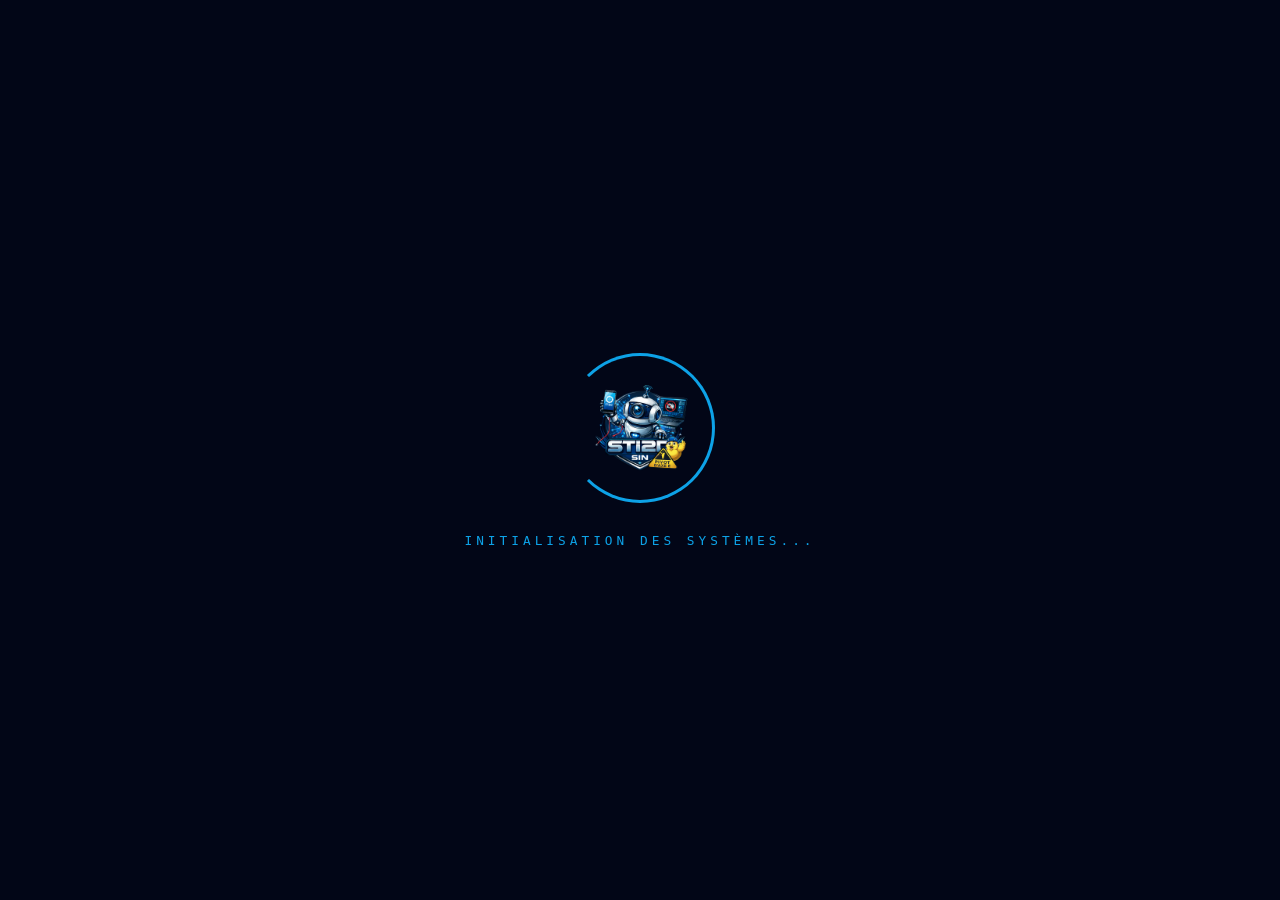
==== commit 544d131f: "Add files via upload" ====
--- a/index.html
+++ b/index.html
@@ -10,29 +10,41 @@
     <meta name="theme-color" content="#0ea5e9">
 </head>
 
-<body class="menu-page">
+<body>
+    <!-- Écran de Démarrage (Animation) -->
+    <div id="splash-screen" class="splash-screen">
+        <div class="logo-anim">
+            <img src="assets/images/logo.png" alt="Logo">
+            <div class="glow-ring"></div>
+        </div>
+        <p class="loading-text">INITIALISATION DES SYSTÈMES...</p>
+    </div>
+
     <div class="bg-glow"></div>
 
-    <main class="landing-container" style="display: flex; flex-direction: column; align-items: center; justify-content: center; text-align: center; gap: 2rem; height: 100vh; width: 100vw; overflow: hidden;">
-        
-        <section class="unit-card">
-            <h1 style="font-size: 3.5rem; margin-bottom: 0;">StiRobot</h1>
-            <p style="color: var(--text-dim); font-family: monospace; letter-spacing: 3px; font-size: 0.8rem;">TERRA-EXPLORER V4</p>
-        </section>
+    <main class="landing-container">
+        <header class="logo-container">
+            <h1>StiRobot</h1>
+            <p>MOBILE CONTROL UNIT</p>
+        </header>
 
-        <section class="button-grid" style="width: 90%; max-width: 400px; display: flex; flex-direction: column; gap: 1.5rem;">
-            <button class="btn-primary" onclick="location.href='controller.html'" style="width: 100%;">
-                <span>🎮</span> LANCER MISSION
+        <section class="button-grid">
+            <button class="btn-primary" onclick="window.location.href='controller.html'">
+                <span>🎮</span>
+                <span>Contrôleur Robot</span>
             </button>
-            
-            <button class="btn-secondary" onclick="location.href='./presentation/index.html'" style="width: 100%;">
-                <span>📂</span> DOSSIER TECHNIQUE
+            <button class="btn-secondary" onclick="window.location.href='./presentation/index.html'">
+                <span>📂</span>
+                <span>Réalisation Projet</span>
             </button>
         </section>
 
-        <div id="status-box" class="glass" style="padding: 0.8rem 1.5rem; border-radius: 50px; pointer-events: none;">
-            <span id="status-text" style="font-family: monospace; font-size: 0.6rem; color: var(--primary); letter-spacing: 2px;">SYSTÈME PRÊT</span>
-        </div>
+        <footer style="margin-top: auto; padding-bottom: 2rem;">
+            <div id="status-box" class="glass status-indicator">
+                <span class="status-dot"></span>
+                <span id="status-text">DISCONNECTÉ</span>
+            </div>
+        </footer>
     </main>
 
     <script src="assets/js/app.js"></script>
--- a/assets/css/style.css
+++ b/assets/css/style.css
@@ -1,18 +1,18 @@
 :root {
-    /* Industrial Tech Palette */
-    --primary: #38bdf8;
-    --primary-glow: rgba(56, 189, 248, 0.2);
-    --bg-dark: #020617;
-    --bg-card: rgba(15, 23, 42, 0.4);
-    --border-color: rgba(56, 189, 248, 0.2);
-    --text-main: #f1f5f9;
-    --text-dim: #64748b;
-    --accent-red: #ef4444;
-    --accent-green: #10b981;
+    /* Color Palette - Cyber/Tech Theme */
+    --primary: hsl(199, 89%, 48%);
+    --primary-glow: hsla(199, 89%, 48%, 0.5);
+    --secondary: hsl(280, 60%, 50%);
+    --bg-dark: hsl(220, 20%, 8%);
+    --bg-panel: hsla(220, 20%, 12%, 0.7);
+    --text-main: hsl(0, 0%, 95%);
+    --text-dim: hsl(0, 0%, 70%);
+    --accent-red: hsl(0, 84%, 60%);
+    --accent-green: hsl(142, 71%, 45%);
     
     /* UI Tokens */
-    --border-radius: 12px;
-    --glass-blur: 16px;
+    --border-radius: 16px;
+    --glass-blur: 12px;
     --transition: all 0.3s cubic-bezier(0.4, 0, 0.2, 1);
 }
 
@@ -24,12 +24,12 @@
     user-select: none;
 }
 
-/* Orientation Warnings */
-.portrait-warning, .landscape-warning {
+/* Orientation Warning */
+.orientation-warning {
     position: fixed;
     inset: 0;
     background: var(--bg-dark);
-    display: none;
+    display: flex;
     flex-direction: column;
     justify-content: center;
     align-items: center;
@@ -38,21 +38,13 @@
     padding: 20px;
 }
 
-/* On Controller -> Hide if Landscape, Show if Portrait */
-.controller-page .portrait-warning { display: flex; }
 @media (orientation: landscape) {
-    .controller-page .portrait-warning { display: none; }
-}
-
-/* On Menu (index) -> Hide if Portrait, Show if Landscape */
-.menu-page .landscape-warning { display: flex; }
-@media (orientation: portrait) {
-    .menu-page .landscape-warning { display: none; }
-}
-
-.orientation-warning .icon, .portrait-warning .icon, .landscape-warning .icon { font-size: 5rem; margin-bottom: 20px; animation: rotate 2s infinite ease-in-out; }
-.orientation-warning p, .portrait-warning p, .landscape-warning p { font-size: 1.5rem; font-weight: 800; color: var(--primary); letter-spacing: 1px; }
-.orientation-warning span, .portrait-warning span, .landscape-warning span { color: var(--text-dim); margin-top: 10px; }
+    .orientation-warning { display: none; }
+}
+
+.orientation-warning .icon { font-size: 5rem; margin-bottom: 20px; animation: rotate 2s infinite ease-in-out; }
+.orientation-warning p { font-size: 1.5rem; font-weight: 800; color: var(--primary); letter-spacing: 1px; }
+.orientation-warning span { color: var(--text-dim); margin-top: 10px; }
 
 @keyframes rotate { 0% { transform: rotate(0deg); } 50% { transform: rotate(90deg); } 100% { transform: rotate(90deg); } }
 
@@ -69,7 +61,7 @@
     transition: opacity 1s cubic-bezier(0.4, 0, 0.2, 1);
 }
 
-.splash-screen.hidden { opacity: 0; pointer-events: none; display: none; }
+.splash-screen.hidden { opacity: 0; pointer-events: none; }
 
 .logo-anim { position: relative; width: 150px; height: 150px; display: flex; align-items: center; justify-content: center; }
 .logo-anim img { width: 100px; height: 100px; object-fit: contain; z-index: 2; animation: scaleIn 0.8s ease-out; }
@@ -91,52 +83,56 @@
     width: 100vw;
 }
 
+/* Background Animation */
 .bg-glow {
     position: fixed;
-    inset: 0;
+    top: -10%;
+    left: -10%;
+    width: 120%;
+    height: 120%;
+    background: radial-gradient(circle at 50% 50%, var(--primary-glow) 0%, transparent 70%);
+    opacity: 0.15;
     z-index: -1;
-    pointer-events: none;
+    filter: blur(50px);
 }
 
 /* Common Components */
 .glass {
-    background: var(--bg-card);
+    background: var(--bg-panel);
     backdrop-filter: blur(var(--glass-blur));
     -webkit-backdrop-filter: blur(var(--glass-blur));
-    border: 1px solid var(--border-color);
+    border: 1px solid hsla(0, 0%, 100%, 0.1);
     border-radius: var(--border-radius);
-    pointer-events: none; /* The container itself doesn't need to capture clicks */
-}
-
-.btn-primary, .btn-secondary {
-    pointer-events: auto !important;
-    z-index: 100 !important;
-    position: relative;
-    cursor: pointer;
+    box-shadow: 0 8px 32px 0 rgba(0, 0, 0, 0.37);
 }
 
 .btn-primary {
-    background: rgba(56, 189, 248, 0.1);
-    border: 1px solid var(--primary);
-    color: var(--primary);
+    background: linear-gradient(135deg, var(--primary), #0ea5e9);
+    border: none;
+    color: white;
     padding: 1.2rem;
     border-radius: var(--border-radius);
     font-weight: 700;
     font-size: 1.1rem;
+    cursor: pointer;
     transition: var(--transition);
     display: flex;
     align-items: center;
     justify-content: center;
     gap: 12px;
     text-transform: uppercase;
-    letter-spacing: 2px;
-}
-
-.btn-primary:active { transform: scale(0.98); background: var(--primary); color: #000; }
+    letter-spacing: 1px;
+    box-shadow: 0 0 20px var(--primary-glow);
+}
+
+.btn-primary:active {
+    transform: scale(0.95);
+    filter: brightness(1.2);
+}
 
 .btn-secondary {
-    background: rgba(255, 255, 255, 0.02);
-    border: 1px solid rgba(255, 255, 255, 0.1);
+    background: hsla(0, 0%, 100%, 0.05);
+    border: 1px solid hsla(0, 0%, 100%, 0.1);
     color: var(--text-dim);
     padding: 1.2rem;
     border-radius: var(--border-radius);
@@ -145,75 +141,39 @@
     transition: var(--transition);
 }
 
-.btn-secondary:active { border-color: var(--primary); color: #fff; }
-
-/* Landing Page Redesign - Industrial Dashboard */
+/* Landing Page Specific */
 .landing-container {
+    display: flex;
+    flex-direction: column;
+    justify-content: center;
+    align-items: center;
+    height: 100%;
     padding: 2rem;
-    display: flex;
-    flex-direction: column;
-    height: 100vh;
-    background: linear-gradient(to bottom, #020617, #0f172a);
-}
-
-.top-bar {
-    display: flex;
-    justify-content: space-between;
-    align-items: center;
-    border-bottom: 1px solid rgba(255,255,255,0.05);
-    padding-bottom: 1rem;
-}
-
-.system-status {
-    font-family: 'JetBrains Mono', monospace;
-    font-size: 0.65rem;
-    color: var(--primary);
+    gap: 2rem;
+    text-align: center;
+}
+
+.logo-container h1 {
+    font-size: 2.5rem;
+    background: linear-gradient(to bottom, #fff, var(--primary));
+    -webkit-background-clip: text;
+    background-clip: text;
+    color: transparent;
+    margin-bottom: 0.5rem;
+}
+
+.logo-container p {
+    color: var(--text-dim);
+    font-size: 0.9rem;
     letter-spacing: 2px;
 }
 
-.unit-card {
-    flex: 1;
-    display: flex;
-    flex-direction: column;
-    align-items: center;
-    justify-content: center;
-    text-align: center;
-}
-
-.robot-preview {
-    margin-bottom: 2rem;
-    position: relative;
-}
-
-.robot-preview .icon {
-    font-size: 80px;
-    opacity: 0.9;
-    filter: drop-shadow(0 0 15px var(--primary-glow));
-}
-
-.unit-card h1 {
-    font-family: 'Outfit', sans-serif;
-    font-size: 2.5rem;
-    font-weight: 700;
-    margin-bottom: 0.2rem;
-    color: #fff;
-    letter-spacing: -0.5px;
-}
-
-.unit-card .model-id {
-    color: var(--text-dim);
-    font-family: 'JetBrains Mono', monospace;
-    font-size: 0.75rem;
-    letter-spacing: 3px;
-}
-
 .button-grid {
     display: flex;
     flex-direction: column;
-    gap: 1rem;
     width: 100%;
-    max-width: 350px;
-    margin: 0 auto 2rem auto;
+    max-width: 400px;
+    gap: 1.5rem;
 }
 
 /* Controller Specific - Landscape First */
